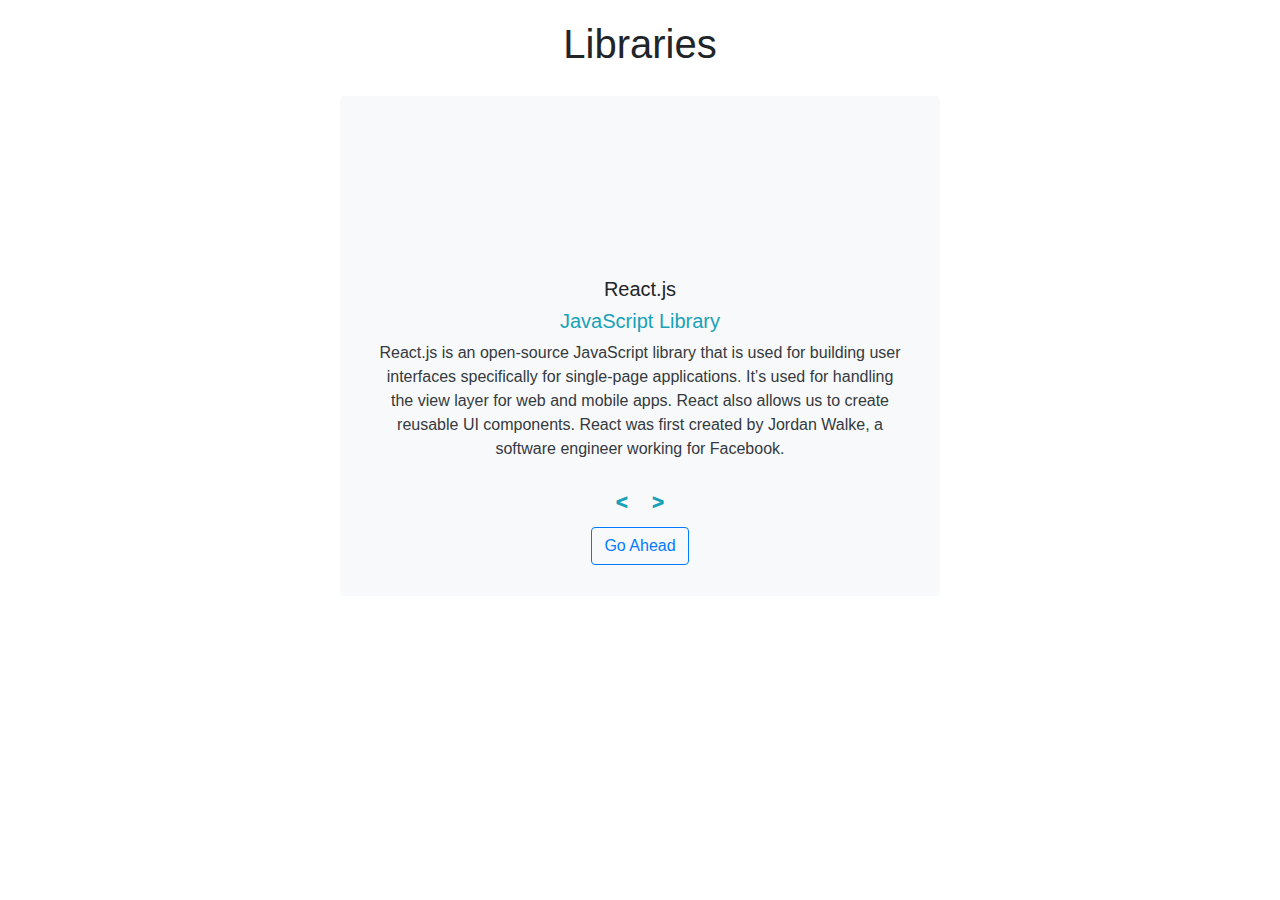
==== javascript-libraries/index.html @ 1f12ee33 "commit" ====
<!DOCTYPE html>
<html lang="en">
<head>
    <meta charset="UTF-8">
    <meta http-equiv="X-UA-Compatible" content="IE=edge">
    <meta name="viewport" content="width=device-width, initial-scale=1.0">
    <title>JS-libraries</title>
    <link rel="stylesheet" href="https://maxcdn.bootstrapcdn.com/bootstrap/4.5.2/css/bootstrap.min.css">
    <script src="https://ajax.googleapis.com/ajax/libs/jquery/3.5.1/jquery.min.js"></script>
    <script src="index.js"></script>
    <style>
        *{
            margin:0;
            padding: 0;
        }
        #container{
            width: 600px;
            height: 500px;
            display: flex;
            flex-direction: column ;
            justify-content: center;
            align-items: center;
            box-sizing: border-box;
        }
        h1{
            text-align: center;  
            padding:20px 0;   
        }
        #img{
            width: 150px;
            height: 150px;
            border-radius: 50%;
            background-image: url(https://upload.wikimedia.org/wikipedia/commons/thumb/a/a7/React-icon.svg/1280px-React-icon.svg.png);
            background-position: center;
            background-size:cover;
            background-repeat: no-repeat;
        }
        p{
            padding: 0 20px;
            text-align: center;
        }
        #sign button{
            border: none;
            padding: 10px;
            background-color:inherit;
            color:#17a2b8;
            font-size: 20px;
            font-weight: 1000;
            outline: none;
        }
        @media (max-width:400px){
            #container{
                width: 300px;
                height: fit-content;
                padding: 20px 0;
            }
            h1{
                padding-bottom: 0;
            }
        }
    </style>
</head>
<body>
    <h1>Libraries</h1>
    <div class="container bg-light rounded" id="container">
        <div id="img"></div>
        <h5 id="name">React.js</h5>
        <h5 class="text-info">JavaScript Library</h5>
        <p class="text-dark" id="para">React.js is an open-source JavaScript library that is used for building user interfaces specifically for single-page applications. It’s used for handling the view layer for web and mobile apps. React also allows us to create reusable UI components. React was first created by Jordan Walke, a software engineer working for Facebook.</p>
        <div id="sign">
            <button id="pre" onclick="fun(-1)">&#x3c</button>
            <button id="next" onclick="fun()">&#x3e</button>
        </div>
        <button class="btn btn-outline-primary" id="btn" onclick="fun()">Go Ahead</button>
    </div>
</body>
</html>
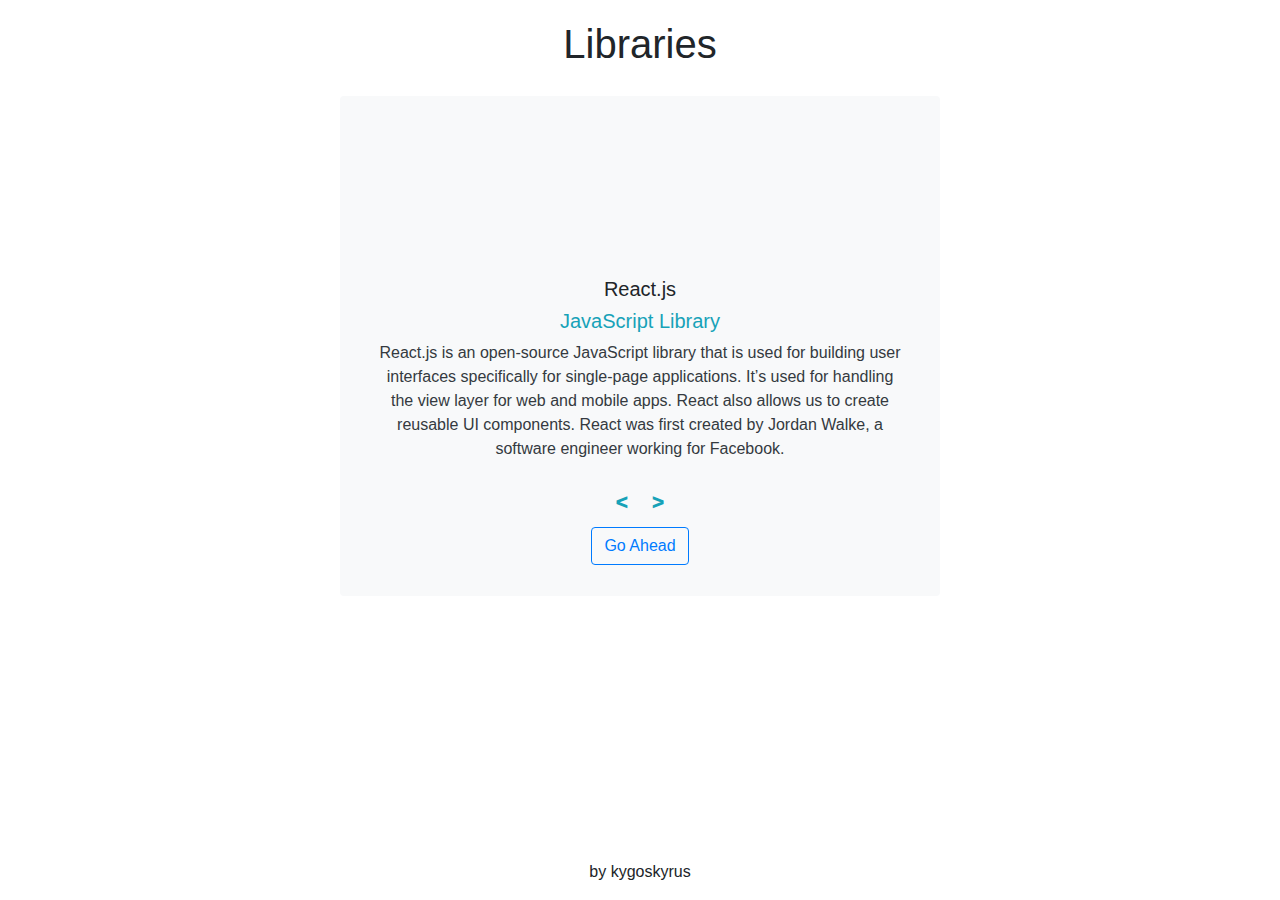
==== commit c73f0558: "added css file" ====
--- a/javascript-libraries/index.html
+++ b/javascript-libraries/index.html
@@ -8,57 +8,7 @@
     <link rel="stylesheet" href="https://maxcdn.bootstrapcdn.com/bootstrap/4.5.2/css/bootstrap.min.css">
     <script src="https://ajax.googleapis.com/ajax/libs/jquery/3.5.1/jquery.min.js"></script>
     <script src="index.js"></script>
-    <style>
-        *{
-            margin:0;
-            padding: 0;
-        }
-        #container{
-            width: 600px;
-            height: 500px;
-            display: flex;
-            flex-direction: column ;
-            justify-content: center;
-            align-items: center;
-            box-sizing: border-box;
-        }
-        h1{
-            text-align: center;  
-            padding:20px 0;   
-        }
-        #img{
-            width: 150px;
-            height: 150px;
-            border-radius: 50%;
-            background-image: url(https://upload.wikimedia.org/wikipedia/commons/thumb/a/a7/React-icon.svg/1280px-React-icon.svg.png);
-            background-position: center;
-            background-size:cover;
-            background-repeat: no-repeat;
-        }
-        p{
-            padding: 0 20px;
-            text-align: center;
-        }
-        #sign button{
-            border: none;
-            padding: 10px;
-            background-color:inherit;
-            color:#17a2b8;
-            font-size: 20px;
-            font-weight: 1000;
-            outline: none;
-        }
-        @media (max-width:400px){
-            #container{
-                width: 300px;
-                height: fit-content;
-                padding: 20px 0;
-            }
-            h1{
-                padding-bottom: 0;
-            }
-        }
-    </style>
+    <link rel="stylesheet" href="style.css">
 </head>
 <body>
     <h1>Libraries</h1>
@@ -73,5 +23,6 @@
         </div>
         <button class="btn btn-outline-primary" id="btn" onclick="fun()">Go Ahead</button>
     </div>
+    <p id="by">by kygoskyrus</p>
 </body>
 </html>--- a/javascript-libraries/style.css
+++ b/javascript-libraries/style.css
@@ -0,0 +1,54 @@
+*{
+    margin:0;
+    padding: 0;
+}
+#container{
+    width: 600px;
+    height: 500px;
+    display: flex;
+    flex-direction: column ;
+    justify-content: center;
+    align-items: center;
+    box-sizing: border-box;
+}
+h1{
+    text-align: center;  
+    padding:20px 0;   
+}
+#img{
+    width: 150px;
+    height: 150px;
+    border-radius: 50%;
+    background-image: url(https://upload.wikimedia.org/wikipedia/commons/thumb/a/a7/React-icon.svg/1280px-React-icon.svg.png);
+    background-position: center;
+    background-size:cover;
+    background-repeat: no-repeat;
+}
+p{
+    padding: 0 20px;
+    text-align: center;
+}
+#sign button{
+    border: none;
+    padding: 10px;
+    background-color:inherit;
+    color:#17a2b8;
+    font-size: 20px;
+    font-weight: 1000;
+    outline: none;
+}
+#by{
+    position: absolute;
+    width: 100%;
+    bottom: 0px;
+}
+@media (max-width:400px){
+    #container{
+        width: 300px;
+        height: fit-content;
+        padding: 20px 0;
+    }
+    h1{
+        padding-bottom: 0;
+    }
+}